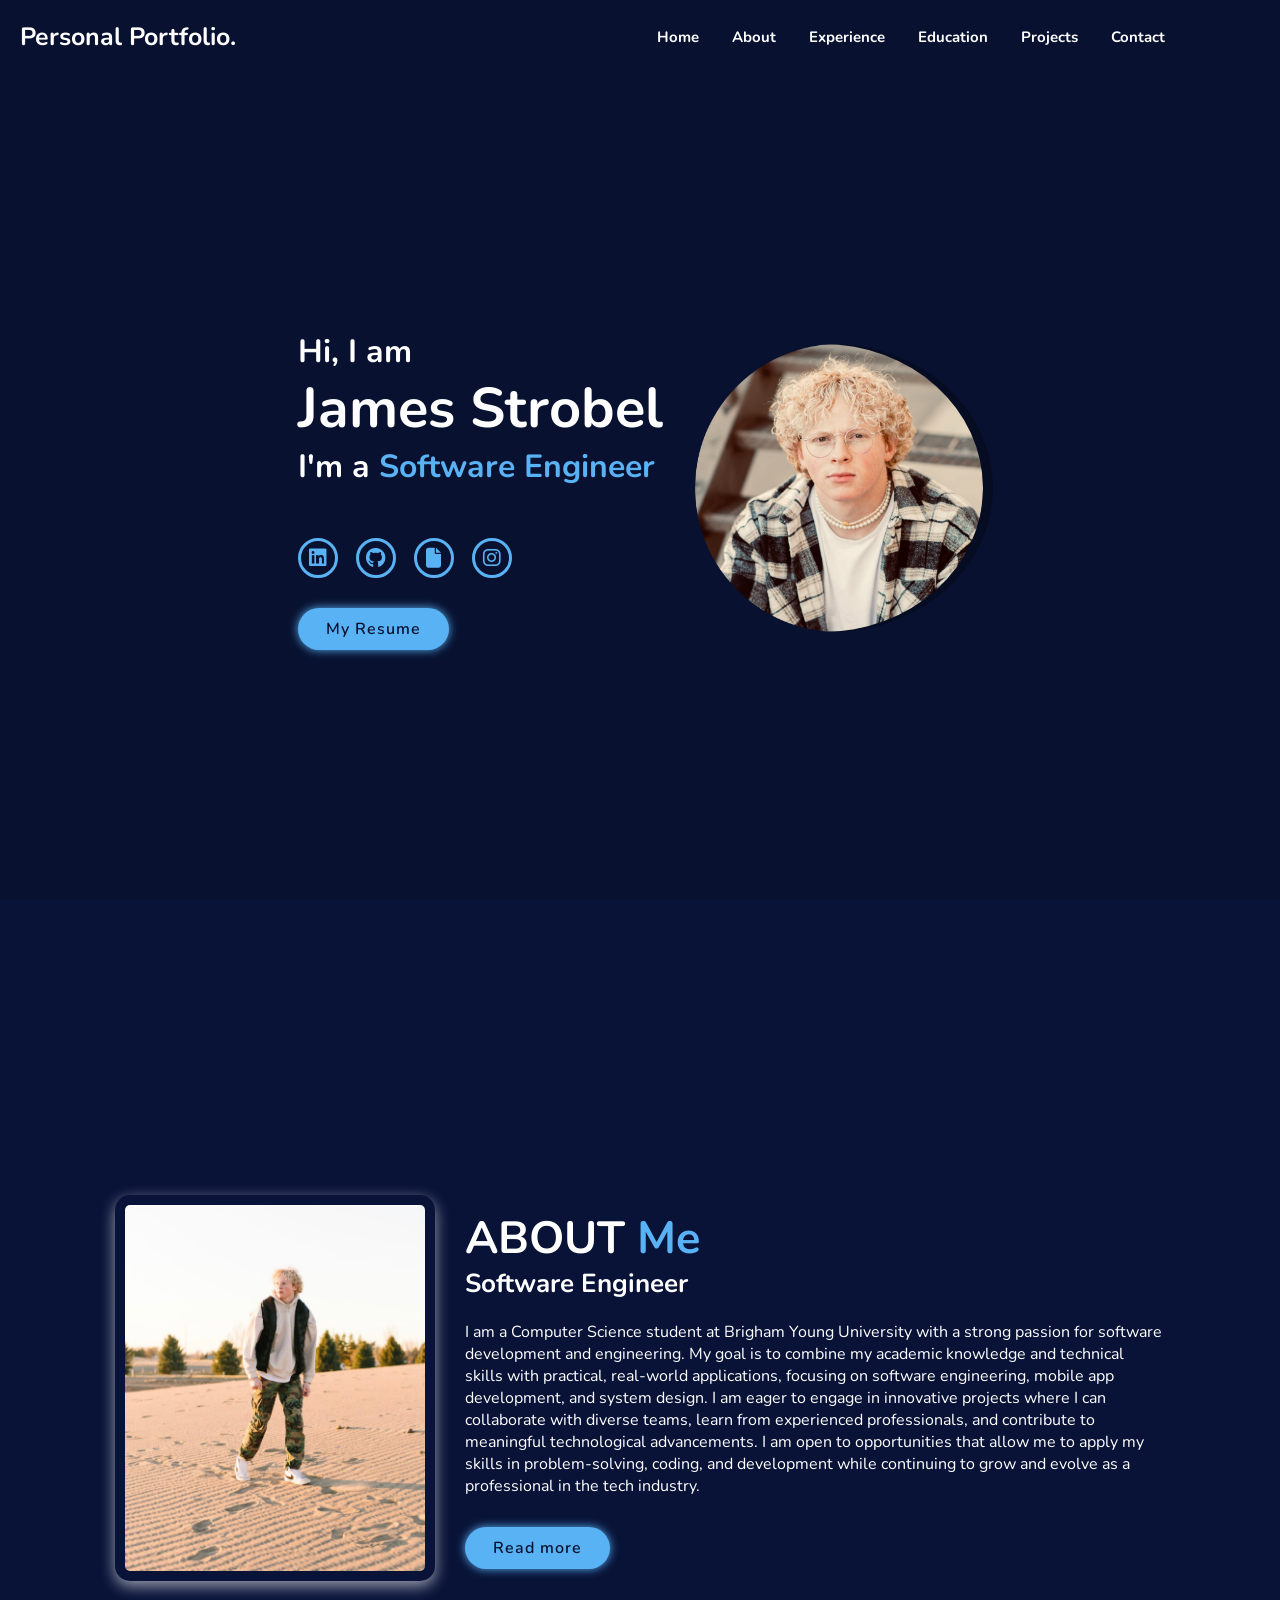
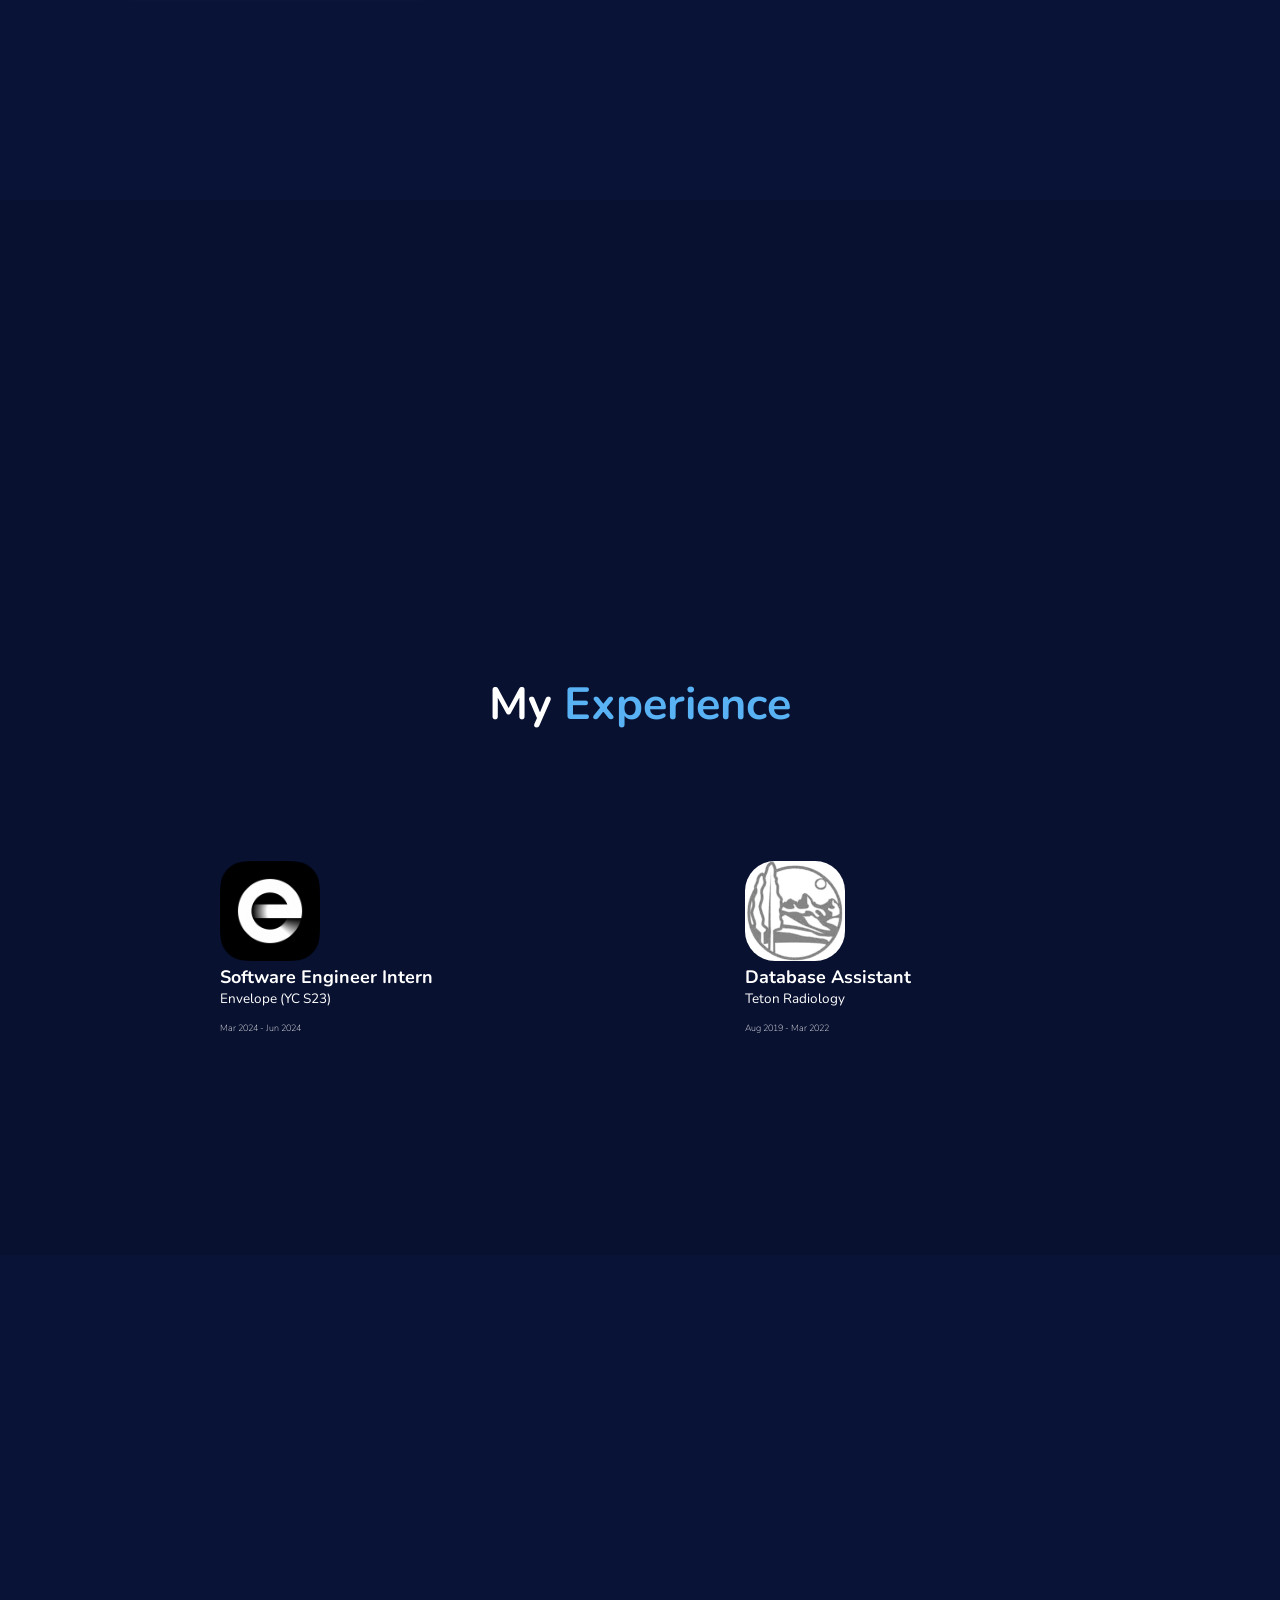
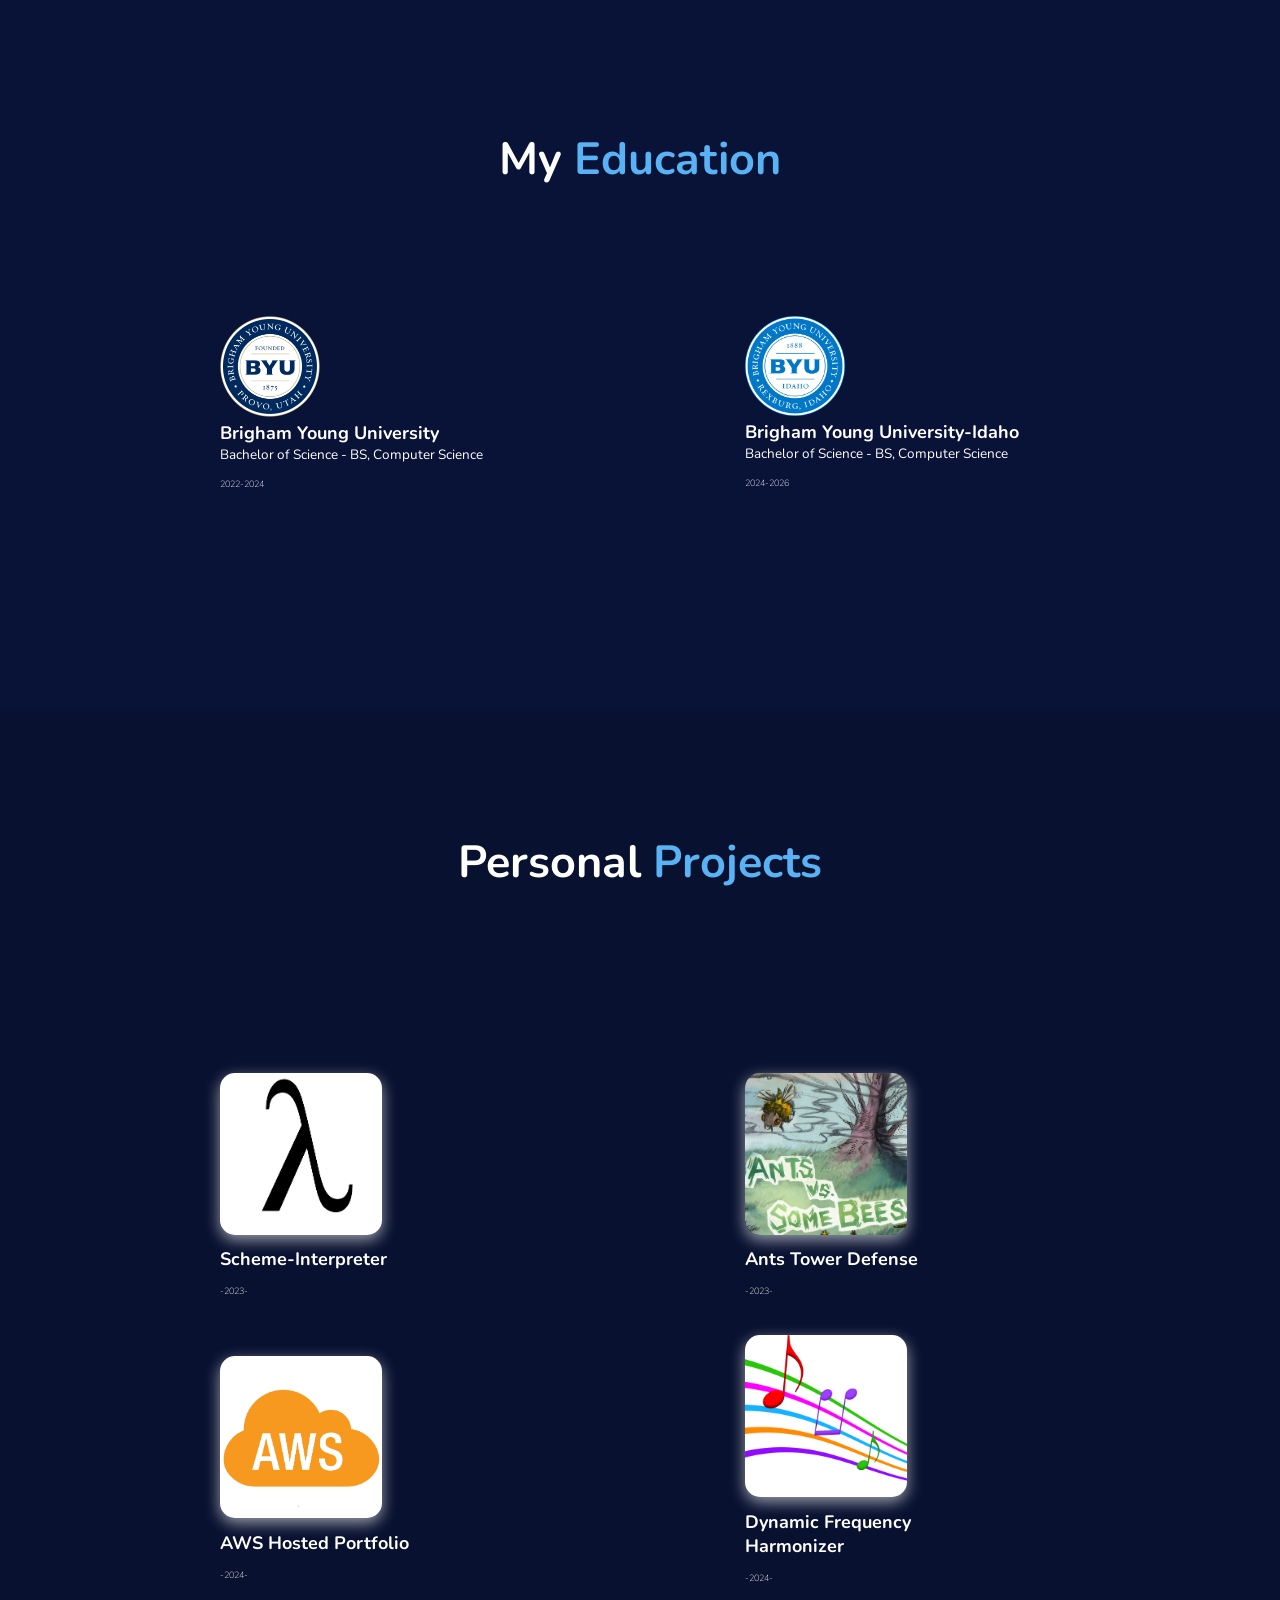
==== index.html @ 93157825 "fixed-exp-sect" ====
<!DOCTYPE html>
<html lang="en">
<head>
    <meta charset="UTF-8">
    <meta name="viewport" content="width=device-width, initial-scale=1.0">
    <link rel="apple-touch-icon" sizes="180x180" href="/apple-touch-icon.png">
    <link rel="icon" type="image/png" sizes="32x32" href="/favicon-32x32.png">
    <link rel="icon" type="image/png" sizes="16x16" href="/favicon-16x16.png">
    <link rel="manifest" href="/site.webmanifest">

    <link rel="stylesheet" href="https://cdnjs.cloudflare.com/ajax/libs/font-awesome/6.6.0/css/all.min.css" integrity="sha512-Kc323vGBEqzTmouAECnVceyQqyqdsSiqLQISBL29aUW4U/M7pSPA/gEUZQqv1cwx4OnYxTxve5UMg5GT6L4JJg==" crossorigin="anonymous" referrerpolicy="no-referrer" />
    
    <title>James Strobel | Personal Website </title>
    <link rel="stylesheet" href="styles/style.css">
</head>
    <!-- Header Design -->
    <header class="header">
        <a href="#" class="logo">Personal Portfolio.</a>
    
        <i class="fa-solid fa-bars" id="menu-icon"></i> <!-- Hamburger Menu Icon -->
    
        <nav class="navbar">
            <a href="#home" class="active">Home</a>
            <a href="#about">About</a>
            <a href="#experience">Experience</a>
            <a href="#education">Education</a>
            <a href="#projects">Projects</a>
            <a href="contact.html">Contact</a>
        </nav>
    </header>
    

    <!-- Home Design -->
    <section class="home" id="home">
        <div class="home-content">
            <h3>Hi, I am</h3>
            <h1>James Strobel</h1>
            <h3>I'm a <span>Software Engineer</span></h3>
            <!-- <p>I am a Computer Science student at Brigham Young University with a strong passion for software development and engineering. My goal is to combine my academic knowledge and technical skills with practical, real-world applications, focusing on software engineering, mobile app development, and system design. I am eager to engage in innovative projects where I can collaborate with diverse teams, learn from experienced professionals, and contribute to meaningful technological advancements. I am open to opportunities that allow me to apply my skills in problem-solving, coding, and development while continuing to grow and evolve as a professional in the tech industry.</p> -->
            <div class="social-media">
                <a href="https://www.linkedin.com/in/james-strobel-170783295/"><i class="fa-brands fa-linkedin"></i></a>
                <a href="https://github.com/StrobeCode"><i class="fa-brands fa-github"></i></a>
                <a href="https://www.overleaf.com/latex/templates/jakes-resume/syzfjbzwjncs"><i class="fa-solid fa-file"></i></a>
                <a href="https://www.instagram.com/strobe_stack/"><i class="fa-brands fa-instagram"></i></a>
            </div>
            <a href="assets/James-Strobel-Resume.pdf" class="btn">My Resume</a>
        </div>

        <div class="home-img">
            <img src="img/IMG_6134-modified.png" alt="Picture of Me">
        </div>
    </section>

    <!-- About Design -->
        <section class="about" id="about">
            <div class="about-img">
                <img src="img/about.jpg" alt="About Image">
            </div>
            
            <div class="about-content">
                <h2 class="heading">ABOUT <span>Me</span></h2>
                <h3>Software Engineer</h3>
                <p>I am a Computer Science student at Brigham Young University with a strong passion for software development and engineering. My goal is to combine my academic knowledge and technical skills with practical, real-world applications, focusing on software engineering, mobile app development, and system design. I am eager to engage in innovative projects where I can collaborate with diverse teams, learn from experienced professionals, and contribute to meaningful technological advancements. I am open to opportunities that allow me to apply my skills in problem-solving, coding, and development while continuing to grow and evolve as a professional in the tech industry.</p>
                <a href="#" class="btn">Read more</a>
            </div>
        </section>

        <section class="experience" id="experience">
            <div class="education-content">
                <div class="grid-container">
                    <div class="edu-header">
                        <h2 class="heading">My <span>Experience</span></h2>
                    </div>
                    <div class="byu">
                        <img class="edu-img" src="img/env.logo.png" alt="Envelope Money Logo">
                        <h1 class="school">Software Engineer Intern</h1>
                        <h3 class="school-major">Envelope (YC S23)</h3>
                        <p class="school-year">Mar 2024 - Jun 2024</p>
                    </div>
                    <div class="byui">
                        <img class="trad-logo" src="img/teton-radiology-logo.jpeg" alt="Teton Radiology Logo">
                        <h1 class="school">Database Assistant</h1>
                        <h3 class="school-major">Teton Radiology</h3>
                        <p class="school-year">Aug 2019 - Mar 2022</p>
                        <p></p>
                    </div>
                </div>
            </div>

         </section>

        <!-- Education Design -->
         <section class="education" id="education">
            <div class="education-content">
                <div class="grid-container">
                    <div class="edu-header">
                        <h2 class="heading">My <span>Education</span></h2>
                    </div>
                    <div class="byu">
                        <img class="edu-img" src="img/byu.png" alt="BYU Shield Logo">
                        <h1 class="school">Brigham Young University</h1>
                        <h3 class="school-major">Bachelor of Science - BS, Computer Science</h3>
                        <p class="school-year">2022-2024</p>
                    </div>
                    <div class="byui">
                        <img class="edu-img" src="img/byu-i.png" alt="BYUI Shield Logo">
                        <h1 class="school">Brigham Young University-Idaho</h1>
                        <h3 class="school-major">Bachelor of Science - BS, Computer Science</h3>
                        <p class="school-year">2024-2026</p>
                        <p></p>
                    </div>
                </div>
            </div>

         </section>

        <!-- Projects Design -->
         <section class="projects" id="projects">
            <div class="projects-content">
                <div class="grid-container">
                    <div class="proj-header">
                        <h2 class="heading">Personal <span>Projects</span></h2>
                    </div>
                    <div class="scheme">
                        <a href="https://github.com/StrobeCode/scheme-interpreter"><img class="proj-img-scheme" src="img/scheme-lambda.png" alt="Scheme Language Logo"></a>
                        <h1 class="ants-name">Scheme-Interpreter</h1>
                        <p class="school-year">-2023-</p>
                    </div>
                    <div class="ants">
                        <a href="https://github.com/StrobeCode/ants-td"><img class="proj-img" src="img/ants.png" alt="Ants Vs SomeBees default screen"></a>
                        <h1 class="ants-name" >Ants Tower Defense</h1>
                        <p class="school-year">-2023-</p>
                        <p></p>
                    </div>
                    <div class="aws">
                        <a href="https://github.com/StrobeCode"><img class="proj-img-aws" src="img/aws.png" alt="Ants Vs SomeBees default screen"></a>
                        <h1 class="ants-name" >AWS Hosted Portfolio</h1>
                        <p class="school-year">-2024-</p>
                        <p></p>
                    </div>
                    <div class="dfh">
                        <a href="https://github.com/StrobeCode/dynamic-frequency-harmonizer"><img class="proj-img-aws" src="img/music.png" alt="Ants Vs SomeBees default screen"></a>
                        <h1 class="ants-name" >Dynamic Frequency <br> Harmonizer</h1>
                        <p class="school-year">-2024-</p>
                        <p></p>
                    </div>
                </div>
            </div>
            <!-- <h2 class="heading">Personal <span>Projects</span></h2> -->
            <!-- <a class="scheme" href="https://github.com/StrobeCode/scheme-interpreter"><img class="scheme-logo" src="img/scheme.png" alt="Scheme Language Logo"></a> -->

         </section>
    <!--  -->
    <script src="JS/main.js"> 

    </script>
</body>
</html>
---- styles/style.css ----
@import url('https://fonts.googleapis.com/css2?family=Nunito:ital,wght@0,200..1000;1,200..1000&display=swap');

* {
    margin: 0;
    padding: 0;
    box-sizing: border-box;
    text-decoration: none;
    border: none;
    outline: none;
    scroll-behavior: smooth;
    font-family: 'Nunito', 'sans-serif';
}

:root {
    --bg-color: #081130;
    --snd-bg-color: #091338;
    --text-color: #fff;
     --main-color: #59B2F4; 
    /* --main-color: #14A76C;
    --main-color: #FF652f;
    --main-color: #E98074;
    --main-color: #06FDA4; */
}

html {
    font-size: 62.5%;
    overflow-x: hidden;
}

body {
    background: var(--bg-color);
    color: var(--text-color);
}

section {
    min-height: 100vh;
    padding: 10rem 9% 2rem;
}

.header {
    position: fixed;
    top: 0;
    left: 0;
    width: 100%;
    padding: 2rem 9%;
    padding-left: 4rem;
    background: var(--bg-color);
    display: flex;
    justify-content: space-between;
    align-items: center;
    z-index: 100;
}


.logo {
    font-size: 2.5rem;
    color: var(--text-color);
    font-weight: 700;
    cursor: default;
    margin: 0;
    display: flex;
    margin-left: -2rem;
}

.navbar a {
    font-size: 1.5rem;
    color: var(--text-color);
    margin-left: 3rem;
    font-weight: 700;
}


.navbar a:hover, 
.navbar a.active {
    color: var(--text-color);
}

#menu-icon {
    font-size: 3.6rem;
    color: var(--text-color);
    display: none;
}

.home {
    display: flex;
    justify-content: center;
    align-items: center;
}

.home-content h3 {
    font-size: 3.2rem;
    font-weight: 700;
}

.home-content h3:nth-of-type(2) {
    margin-bottom: 2rem;
}

span {
    color: var(--main-color);
    /* text-shadow: 0 0 5px rgba(243, 243, 243, 0.3),
                 0 0 10px rgba(255, 255, 255, 0.3); */
}

.home-content h1 {
    font-size: 5.6rem;
    font-weight: 700;
    line-height: 1.3;
}

.home-img img {
    width: 25vw;
    animation: floatImage 4s ease-in-out infinite;
    padding-left: 10%;
    box-shadow: 10px 0px 0px rgba(0,0,0,.3);
    border-radius: 50%;

}

@keyframes floatImage {
    0% {
        transform: translateY(0);
    }
    50% {
        transform: translateY(-2.4rem);
    }

    100% {
        transform: translateY(0);
    }
}

.home-content p {
    font-size: 1.6rem;
}

.social-media a {
    display: inline-flex;
    justify-content: center;
    align-items: center;
    width: 4rem;
    height: 4rem;
    background: transparent;
    border: .3rem solid var(--main-color);
    border-radius: 50%;
    font-size: 2rem;
    color: var(--main-color);
    margin: 3rem 1.5rem 3rem 0;
    transition: .5 ease;
}

.social-media a:hover {
    background: var(--main-color);
    color: var(--snd-bg-color);
    box-shadow: 0 0 1rem var(--main-color);
}

.btn {
    display: inline-block;
    padding: 1rem 2.8rem;
    background: var(--main-color);
    border-radius: 4rem;
    box-shadow: 0 0 1rem var(--main-color);
    font-size: 1.6rem;
    color: var(--bg-color);
    letter-spacing: .1rem;
    font-weight: 600;
    transition: .5s ease;
}

.btn:hover {
    box-shadow: none;
}

.about {
    display: flex;
    justify-content: center;
    align-items: center;
    gap: 2rem;
    background: var(--snd-bg-color);
}

.about-img img {
    width: 25vw;
    border-radius: 15px;
    object-fit: cover;
    box-shadow: 0 5px 15px rgba(253, 253, 253, 0.6);
    transition: transform 0.5s ease, box-shadow 0.5s ease;
    padding: 10px;
    margin-right: 10px;
}

.about-img:hover img {
    transform: translateY(-10px); /* Slightly raise the image */
    box-shadow: 0 15px 30px rgba(0, 0, 0, 0.2); /* Enhance the shadow */
}

.heading {
    text-align: center;
    font-size: 4.5rem;
}

.about-content h2 {
    text-align: left;
    line-height: 1.2;
}

.about-content h3 {
    font-size: 2.6rem;
}

.about-content p {
    font-size: 1.6rem;
    margin: 2rem 0 3rem;
}

.education-content {
    justify-content: center;
    align-items: center;
}

.education {
    background-color: var(--snd-bg-color);
}

.grid-container {
    display: grid;
    grid-template-columns: 1fr 1fr 1fr 1fr 1fr 1fr 1fr 1fr 1fr 1fr;
    grid-template-rows: 1fr 1fr 1fr 1fr 1fr;
}

.edu-header {
    grid-column: 1/11;
    grid-row: 3/4;
}

.byu {
    grid-column: 2/6;
    grid-row: 4/5;
}

.byui {
    grid-column: 7/11;
    grid-row: 4/5;

}

.edu-img {
    max-width: 100px;
}

.school {
    font-size: 2vw;
    font-size: 2vh;
    font-weight: 700;
}

.school-major {
    font-size: 1.5vw;
    font-size: 1.5vh;
    font-weight: 400;
}

.school-year {
    font-size: 1vw;
    font-size: 1vh;
    font-weight: 200;
    line-height: 4rem;
}

/* .projects {
    background: var(--snd-bg-color);
} */

.scheme-logo {
    max-width: 30vw;
    background-color: white;
}

.proj-img {
    box-shadow: 0 5px 15px rgba(253, 253, 253, 0.6);
    transition: transform 0.5s ease, box-shadow 0.5s ease;
    max-width: 16vw;
    max-height: 18vh;
    border-radius: 15px;
}

.proj-img-scheme {
    max-width: 16vw;
    max-height: 18vh;
    box-shadow: 0 5px 15px rgba(253, 253, 253, 0.6);
    transition: transform 0.5s ease, box-shadow 0.5s ease;
    background-color: white;
    border-radius: 15px;
}

.proj-img-aws {
    max-width: 16vw;
    max-height: 18vh;
    box-shadow: 0 5px 15px rgba(253, 253, 253, 0.6);
    transition: transform 0.5s ease, box-shadow 0.5s ease;
    background-color: white;
    border-radius: 15px;
}

.proj-img:hover, .proj-img-scheme:hover, .proj-img-aws:hover {
    transform: translateY(-10px);
    box-shadow: 0 15px 30px rgba(0, 0, 0, 0.2);
}

.scheme {
    grid-column: 2/6;
    grid-row: 2;
}

.ants {
    grid-column: 7/11;
    grid-row: 2;
}

.proj-header {
    grid-column: 1/11;
    grid-row: 1/2;
    margin-top: 2%;
}

.ants-name {
    font-size: 2vw;
    font-size: 2vh;
    font-weight: 700;
    margin-top: 2%;
}

.aws {
    margin-top: 5%;
    grid-column: 2/6;
    grid-row: 3;
}

.trad-logo {
    max-width: 100px;
    border-radius: 30%;
}

.dfh {
    grid-column: 7/11;
    grid-row: 3;
}

#menu-icon {
    display: none; /* Hidden by default */
    font-size: 1.5rem;
    cursor: pointer;
    color: var(--main-color);
}

@media screen and (max-width: 961px) {
    .about-img {
        display: none;
    }

    .about-content {
        margin: 0 auto; /* Center the content since the image is removed */
        text-align: center; /* Optional: Align text to the center for better aesthetics */
    }

    .about-content h2 {
        text-align: center;
        line-height: 1.2;
    }

    .navbar {
        display: none;
        flex-direction: column;
        position: absolute;
        top: 100%; /* Positioned below the header */
        right: 0;
        background-color: var(--bg-color);
        width: 100%;
        z-index: 1000;
    }

    .navbar a {
        padding: 1rem;
        border-bottom: 1px solid var(--snd-bg-color);
        text-align: center;
    }

    .navbar.active {
        display: flex;
    }

    #menu-icon {
        display: block;
        cursor: pointer;
    }
}
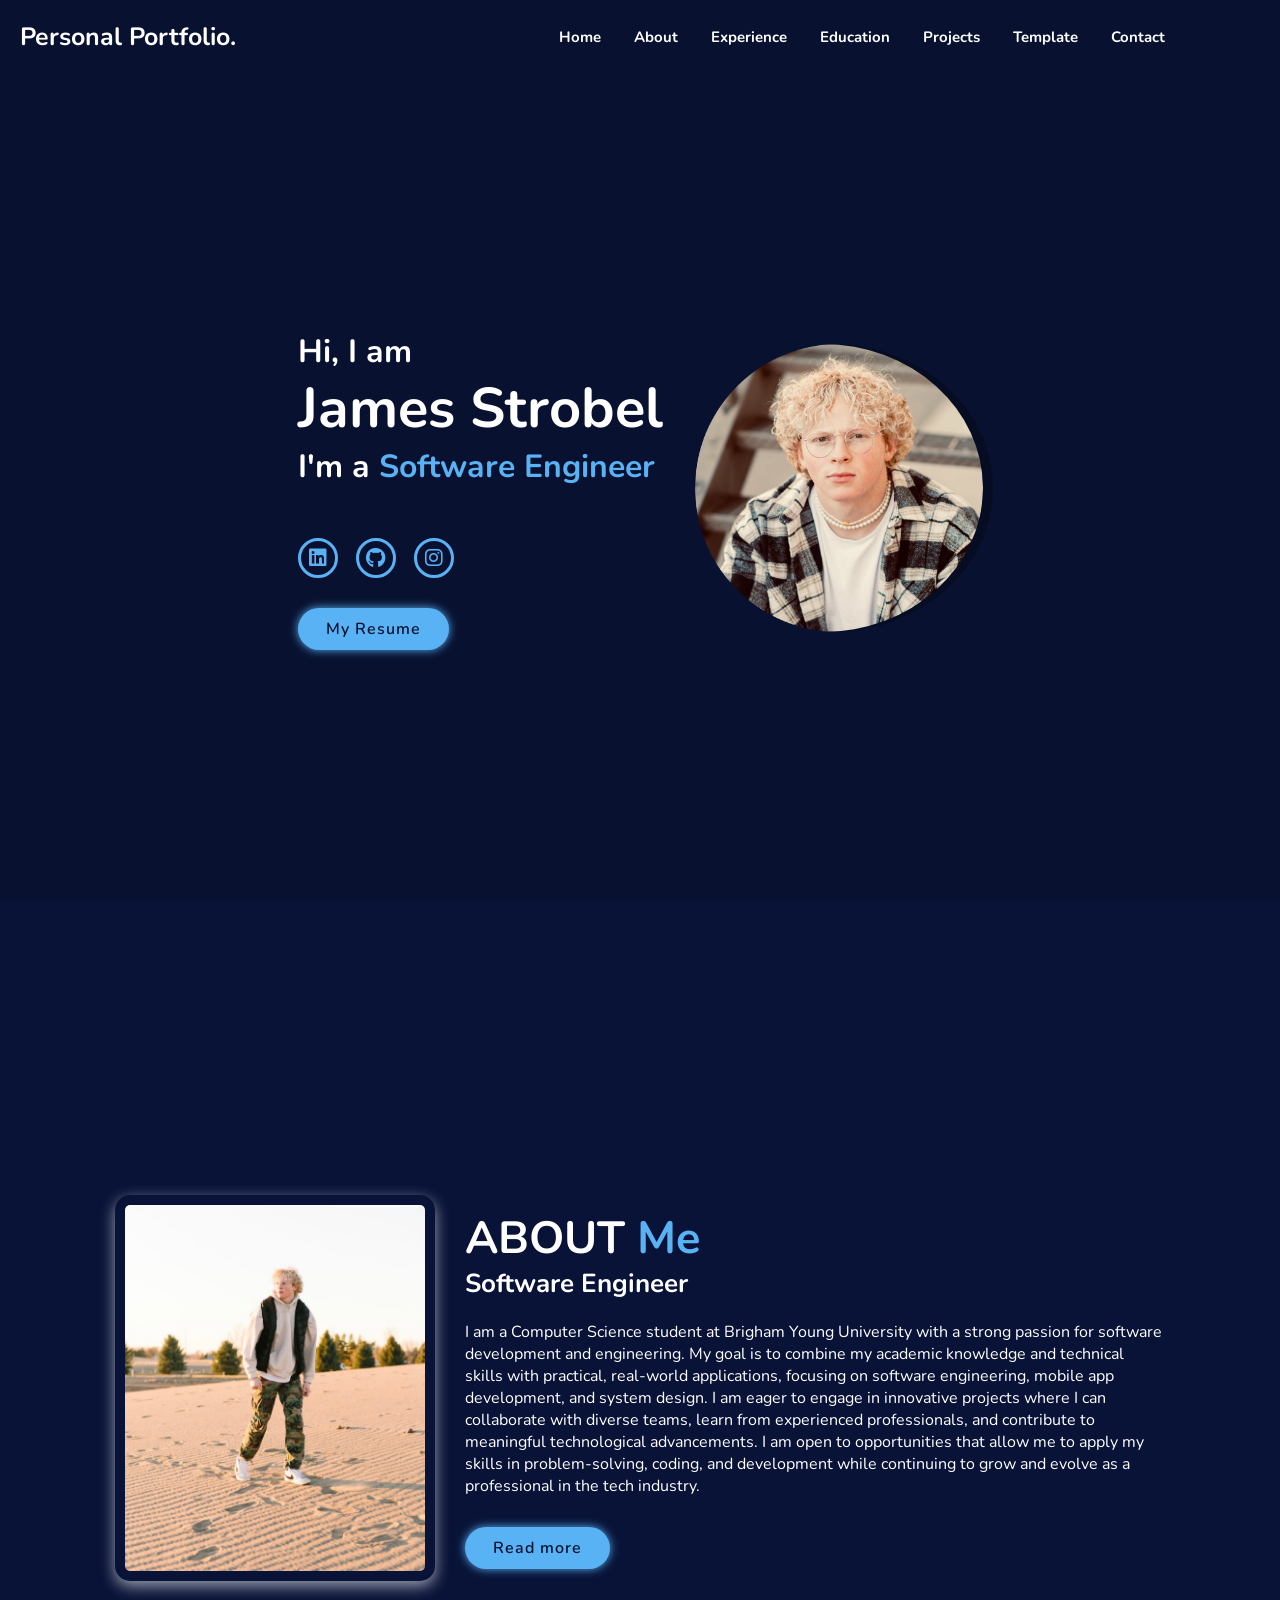
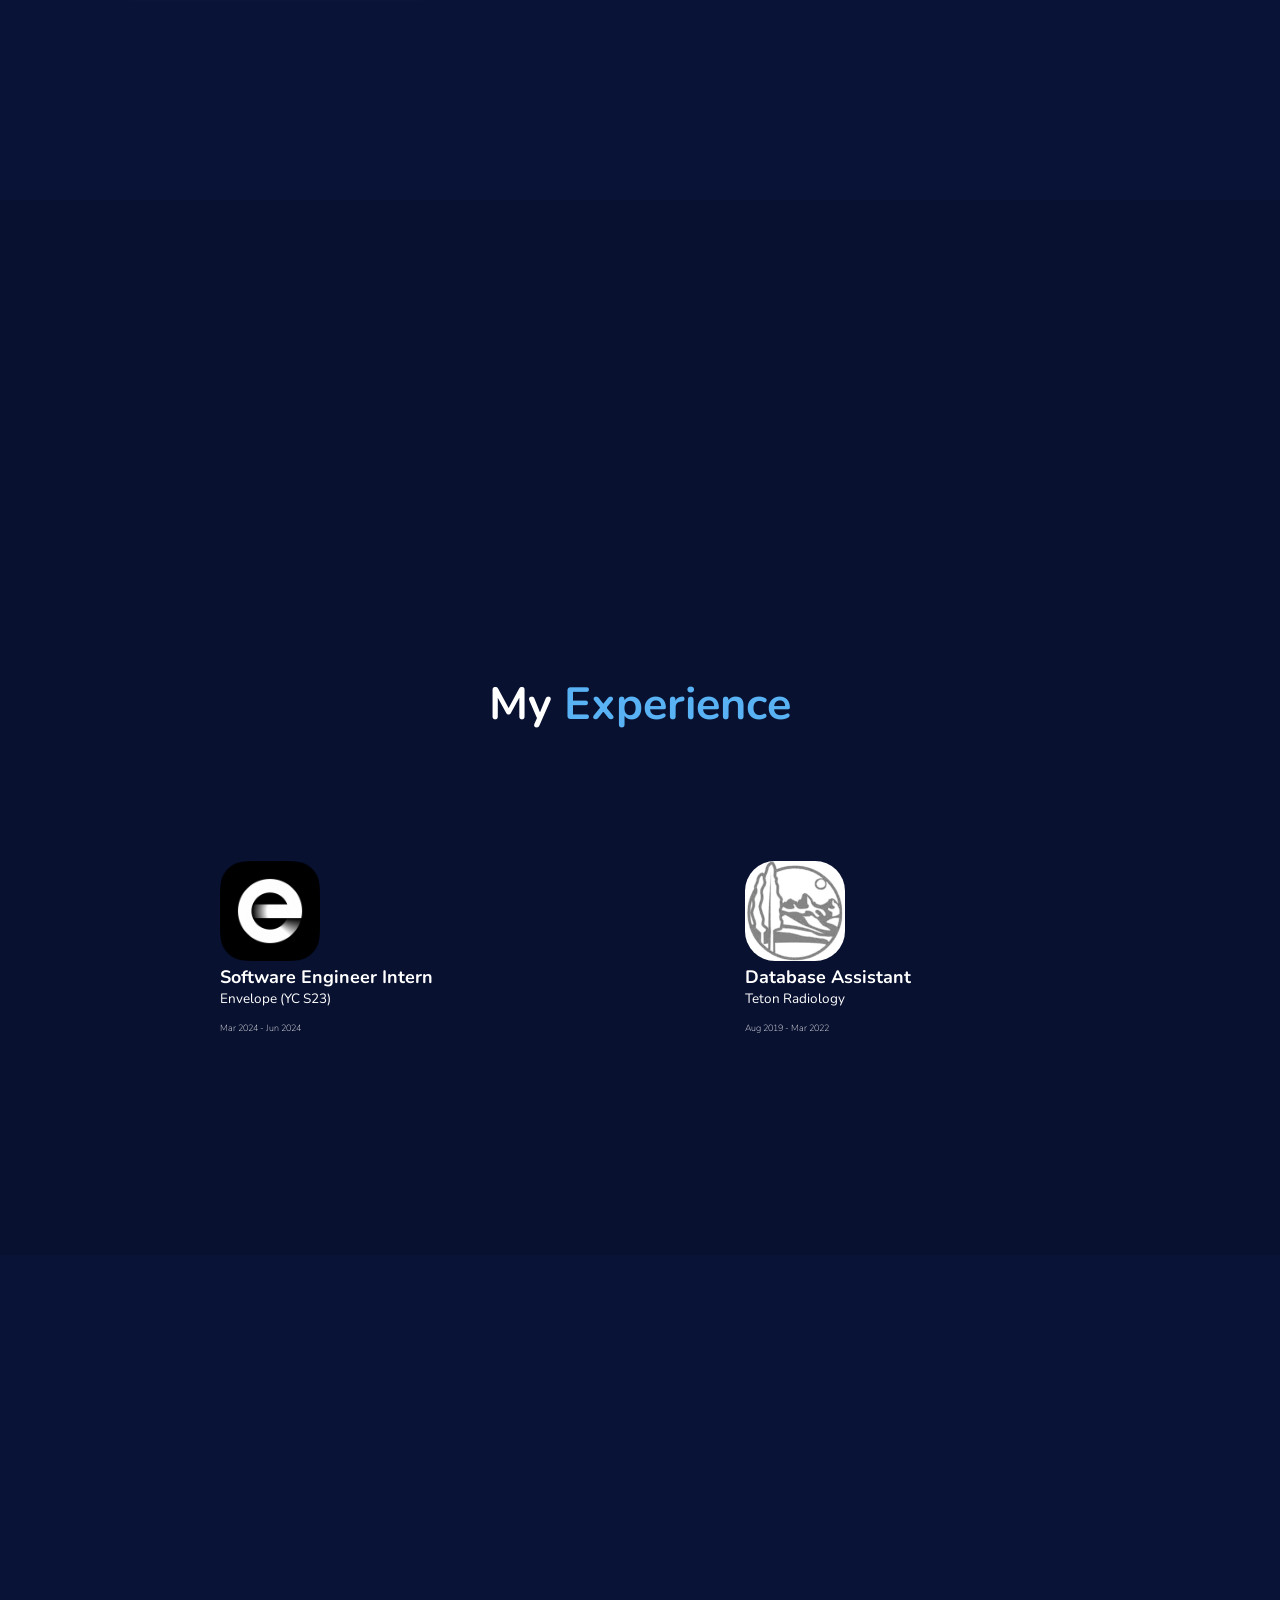
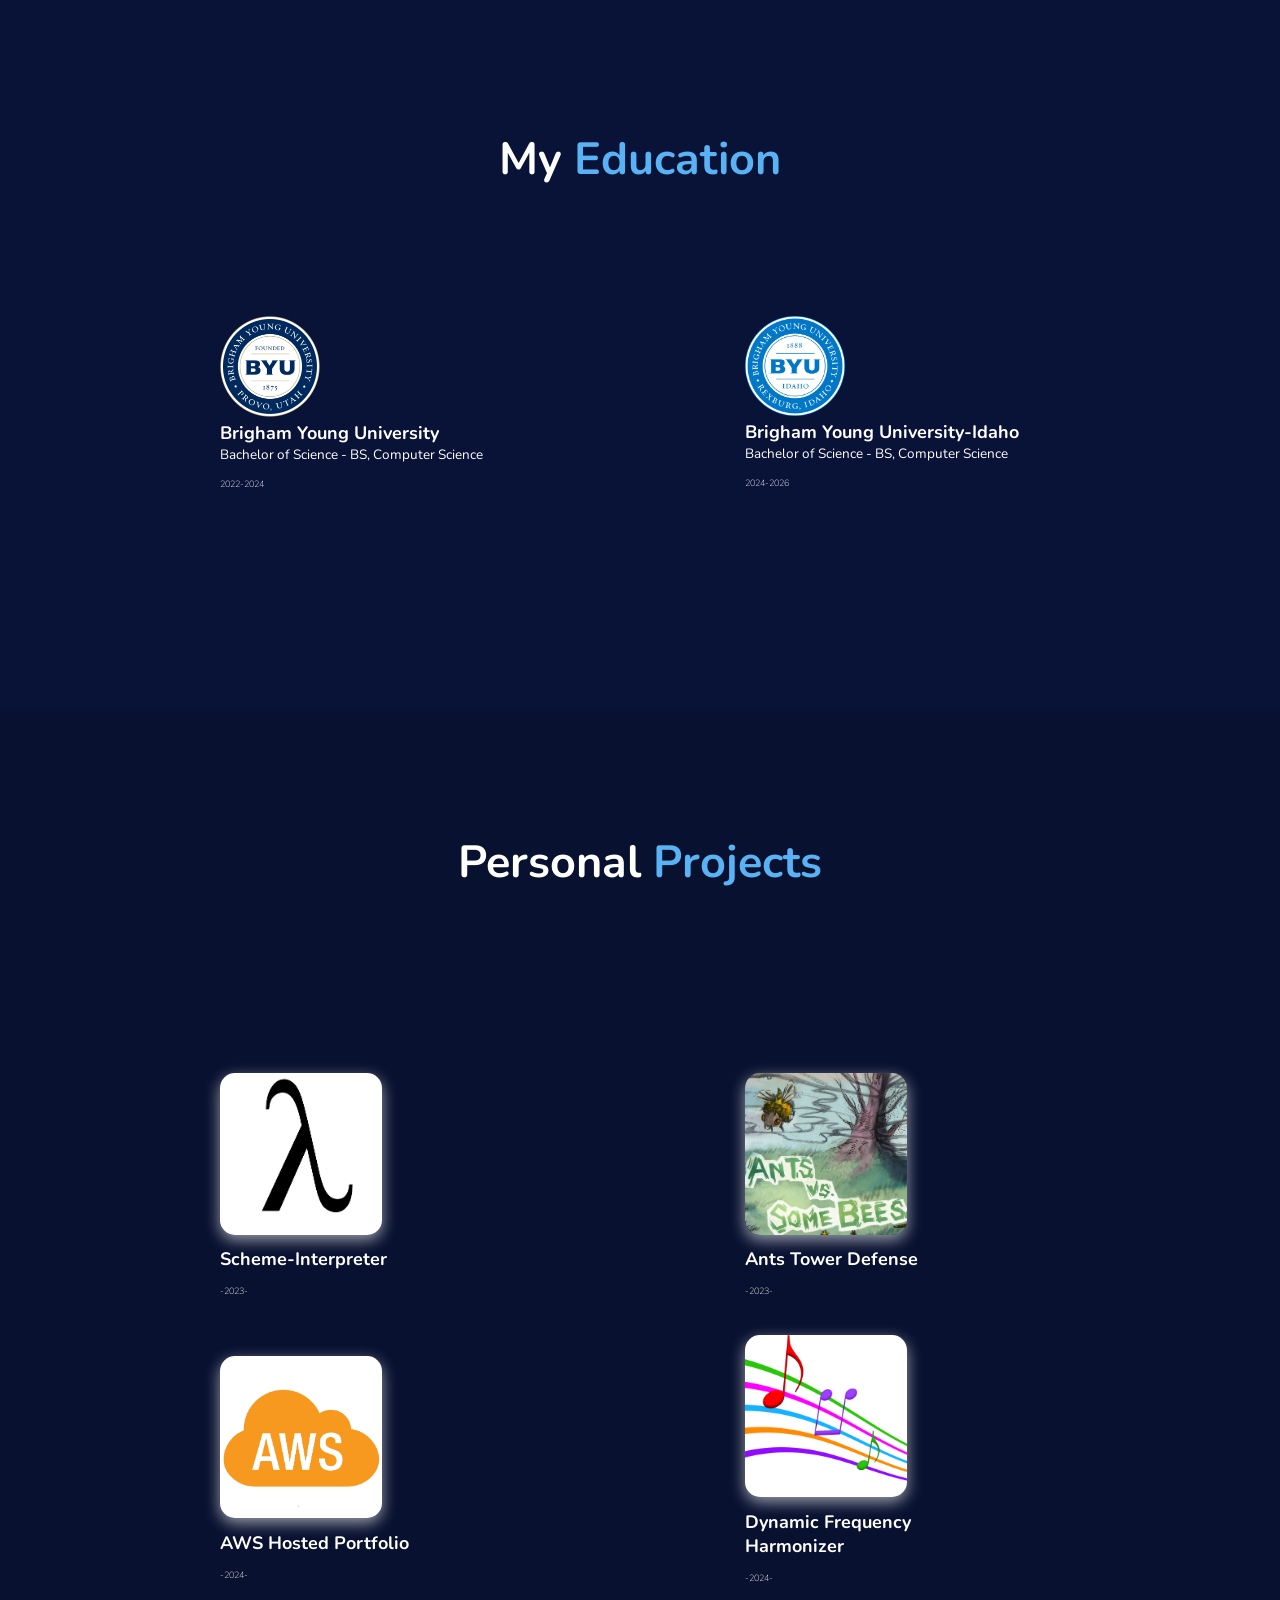
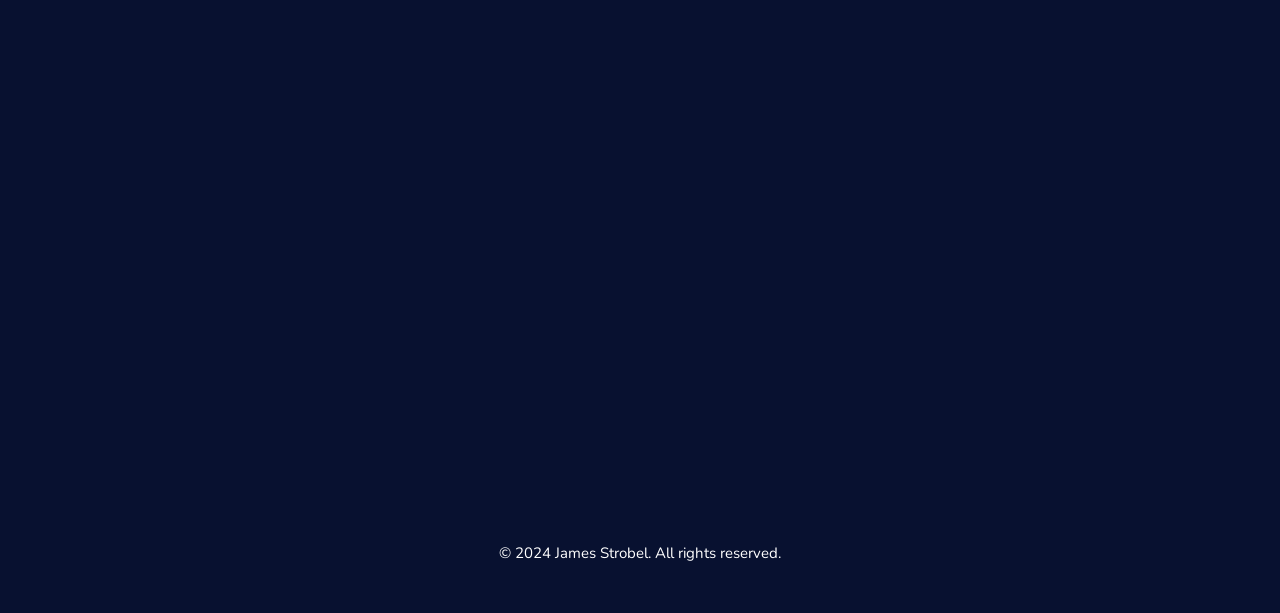
==== commit de66d143: "SmScFix" ====
--- a/index.html
+++ b/index.html
@@ -25,6 +25,7 @@
             <a href="#experience">Experience</a>
             <a href="#education">Education</a>
             <a href="#projects">Projects</a>
+            <a href="https://www.overleaf.com/latex/templates/jakes-resume/syzfjbzwjncs">Template</a>
             <a href="contact.html">Contact</a>
         </nav>
     </header>
@@ -40,7 +41,7 @@
             <div class="social-media">
                 <a href="https://www.linkedin.com/in/james-strobel-170783295/"><i class="fa-brands fa-linkedin"></i></a>
                 <a href="https://github.com/StrobeCode"><i class="fa-brands fa-github"></i></a>
-                <a href="https://www.overleaf.com/latex/templates/jakes-resume/syzfjbzwjncs"><i class="fa-solid fa-file"></i></a>
+                <!-- <a href="https://www.overleaf.com/latex/templates/jakes-resume/syzfjbzwjncs"><i class="fa-solid fa-file"></i></a> -->
                 <a href="https://www.instagram.com/strobe_stack/"><i class="fa-brands fa-instagram"></i></a>
             </div>
             <a href="assets/James-Strobel-Resume.pdf" class="btn">My Resume</a>
@@ -150,6 +151,10 @@
             <!-- <a class="scheme" href="https://github.com/StrobeCode/scheme-interpreter"><img class="scheme-logo" src="img/scheme.png" alt="Scheme Language Logo"></a> -->
 
          </section>
+         <footer class="footer">
+            &copy; 2024 James Strobel. All rights reserved.
+        </footer>
+        
     <!--  -->
     <script src="JS/main.js"> 
 
--- a/styles/style.css
+++ b/styles/style.css
@@ -354,7 +354,14 @@
     color: var(--main-color);
 }
 
-@media screen and (max-width: 961px) {
+.footer {
+    text-align: center;
+    font-size: 1.5rem;
+    padding-bottom: 50px;
+}
+
+
+@media screen and (max-width: 1000px) {
     .about-img {
         display: none;
     }
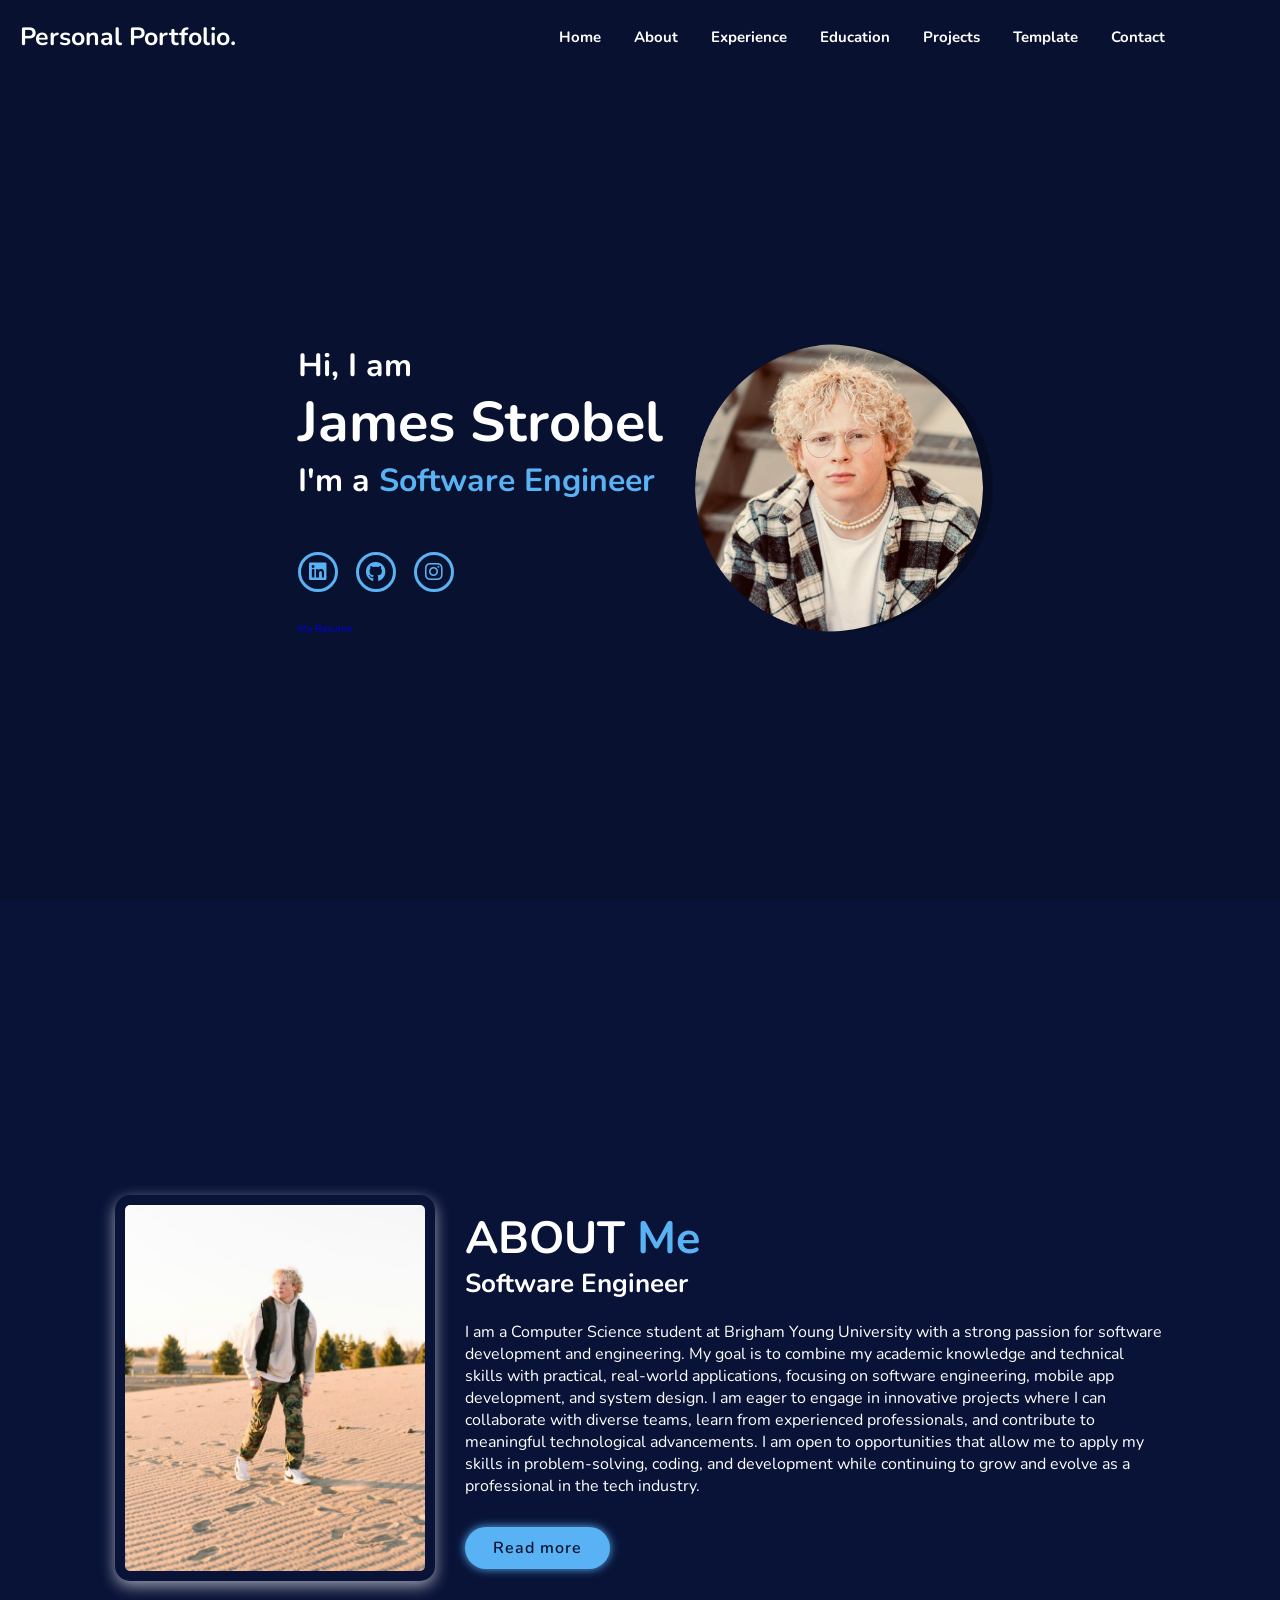
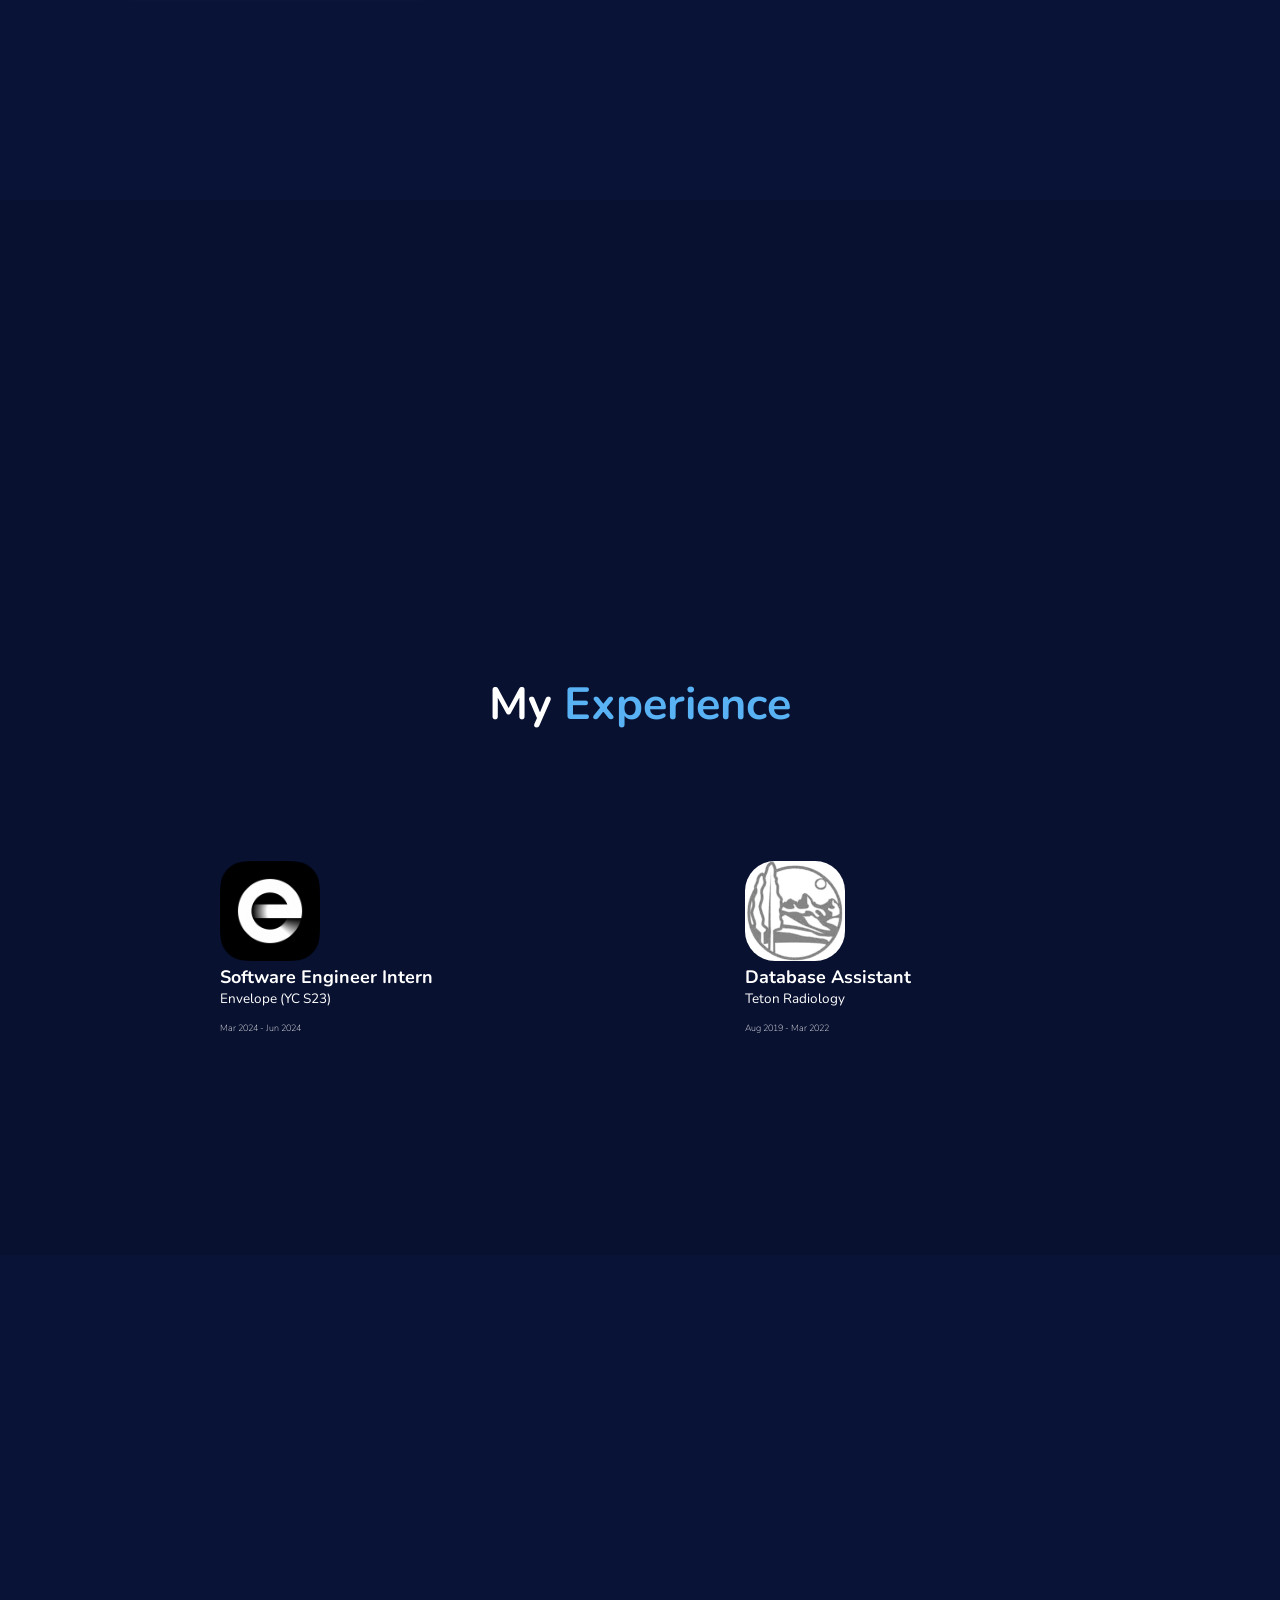
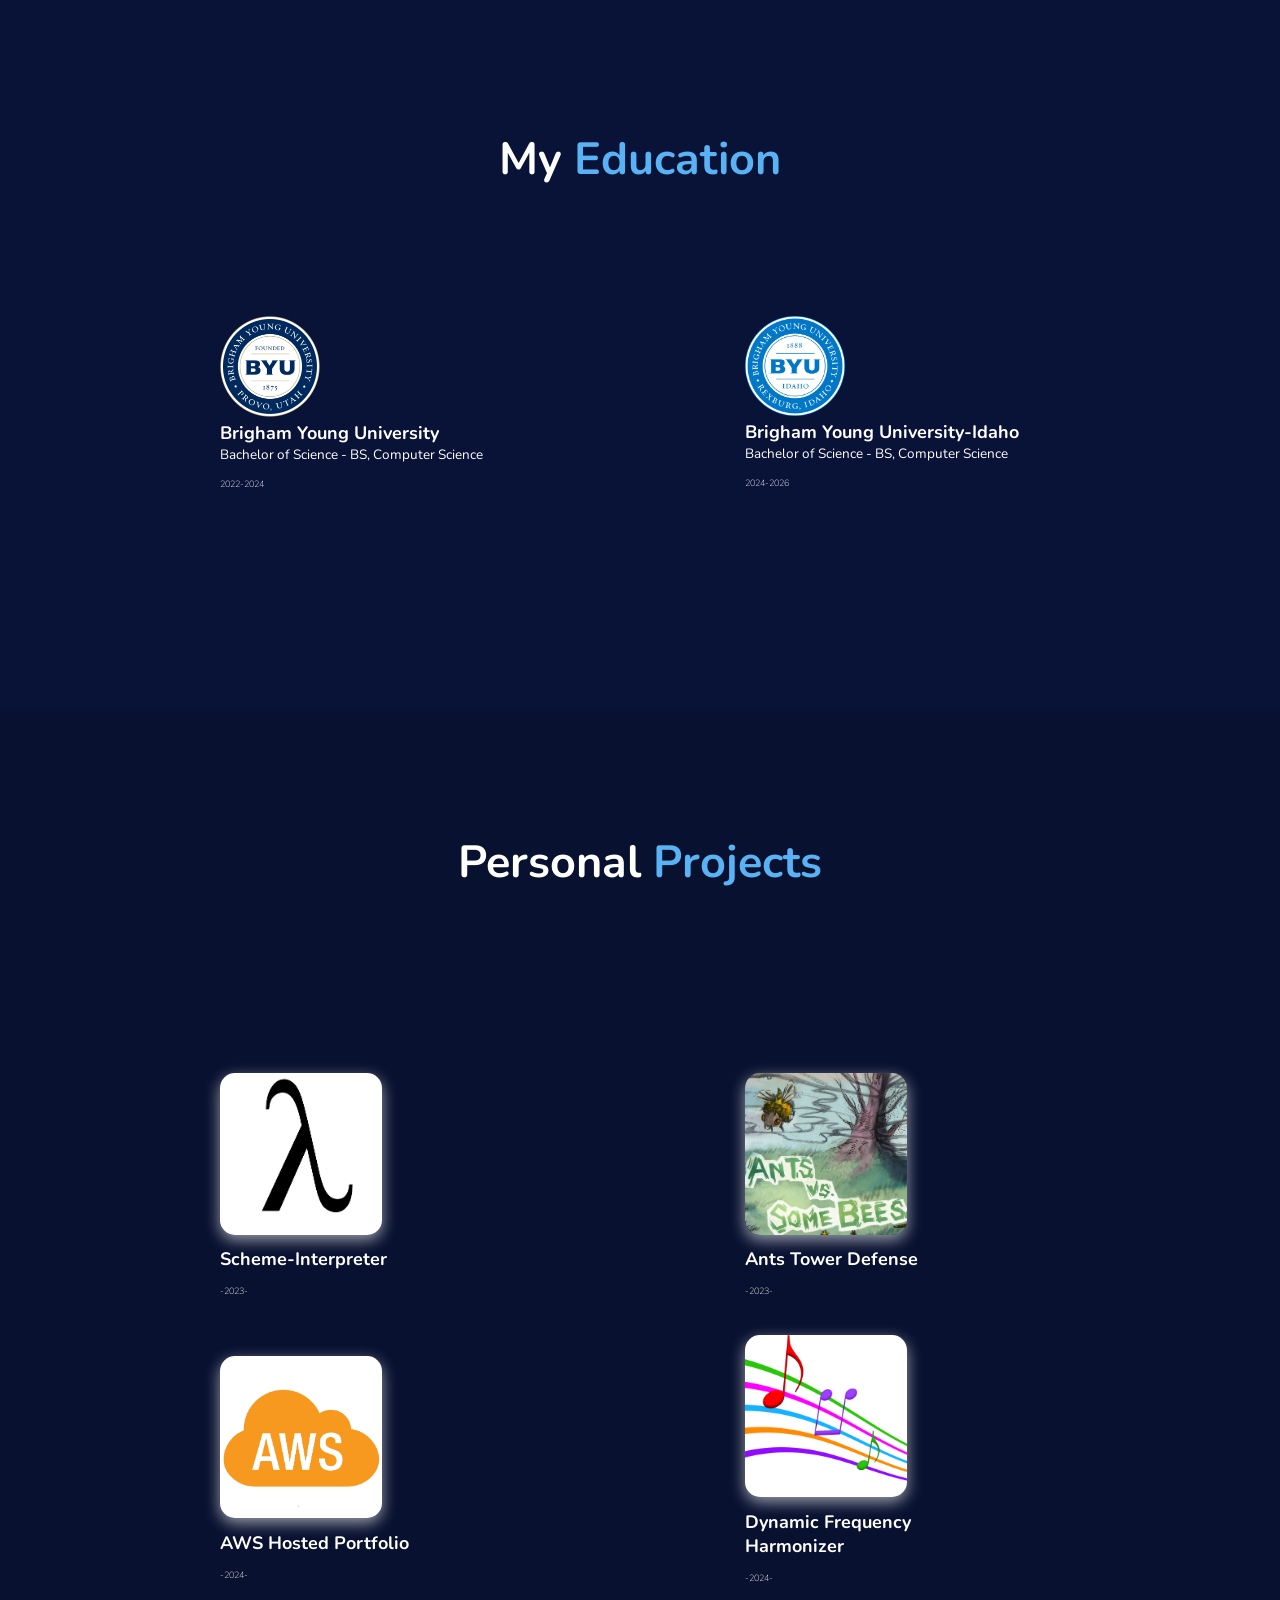
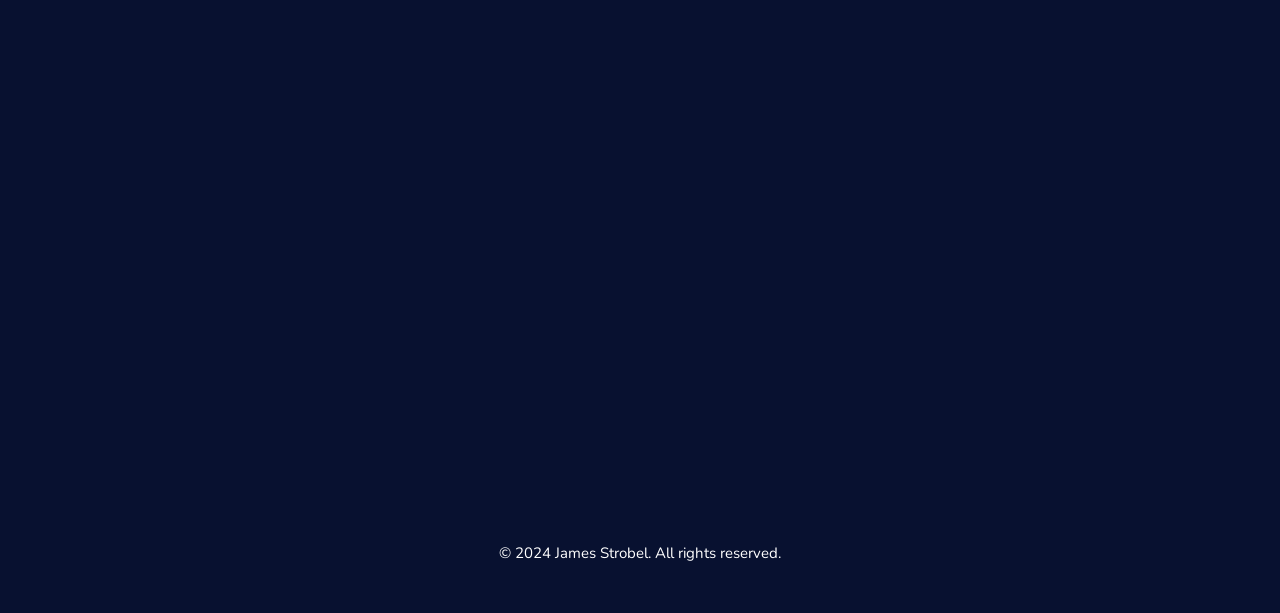
==== commit 0b6e53f1: "resume-updt" ====
--- a/index.html
+++ b/index.html
@@ -44,18 +44,18 @@
                 <!-- <a href="https://www.overleaf.com/latex/templates/jakes-resume/syzfjbzwjncs"><i class="fa-solid fa-file"></i></a> -->
                 <a href="https://www.instagram.com/strobe_stack/"><i class="fa-brands fa-instagram"></i></a>
             </div>
-            <a href="assets/James-Strobel-Resume.pdf" class="btn">My Resume</a>
+            <a href="assets/James Strobel - Software Engineer - Resume.pdf class="btn">My Resume</a>
         </div>
 
         <div class="home-img">
-            <img src="img/IMG_6134-modified.png" alt="Picture of Me">
+            <img src="img/IMG_6134-modified.png" alt="professional Photo of me">
         </div>
     </section>
 
     <!-- About Design -->
         <section class="about" id="about">
             <div class="about-img">
-                <img src="img/about.jpg" alt="About Image">
+                <img src="img/about.jpg" alt="professional Photo of me">
             </div>
             
             <div class="about-content">
@@ -66,6 +66,7 @@
             </div>
         </section>
 
+        <!-- Experience Design -->
         <section class="experience" id="experience">
             <div class="education-content">
                 <div class="grid-container">
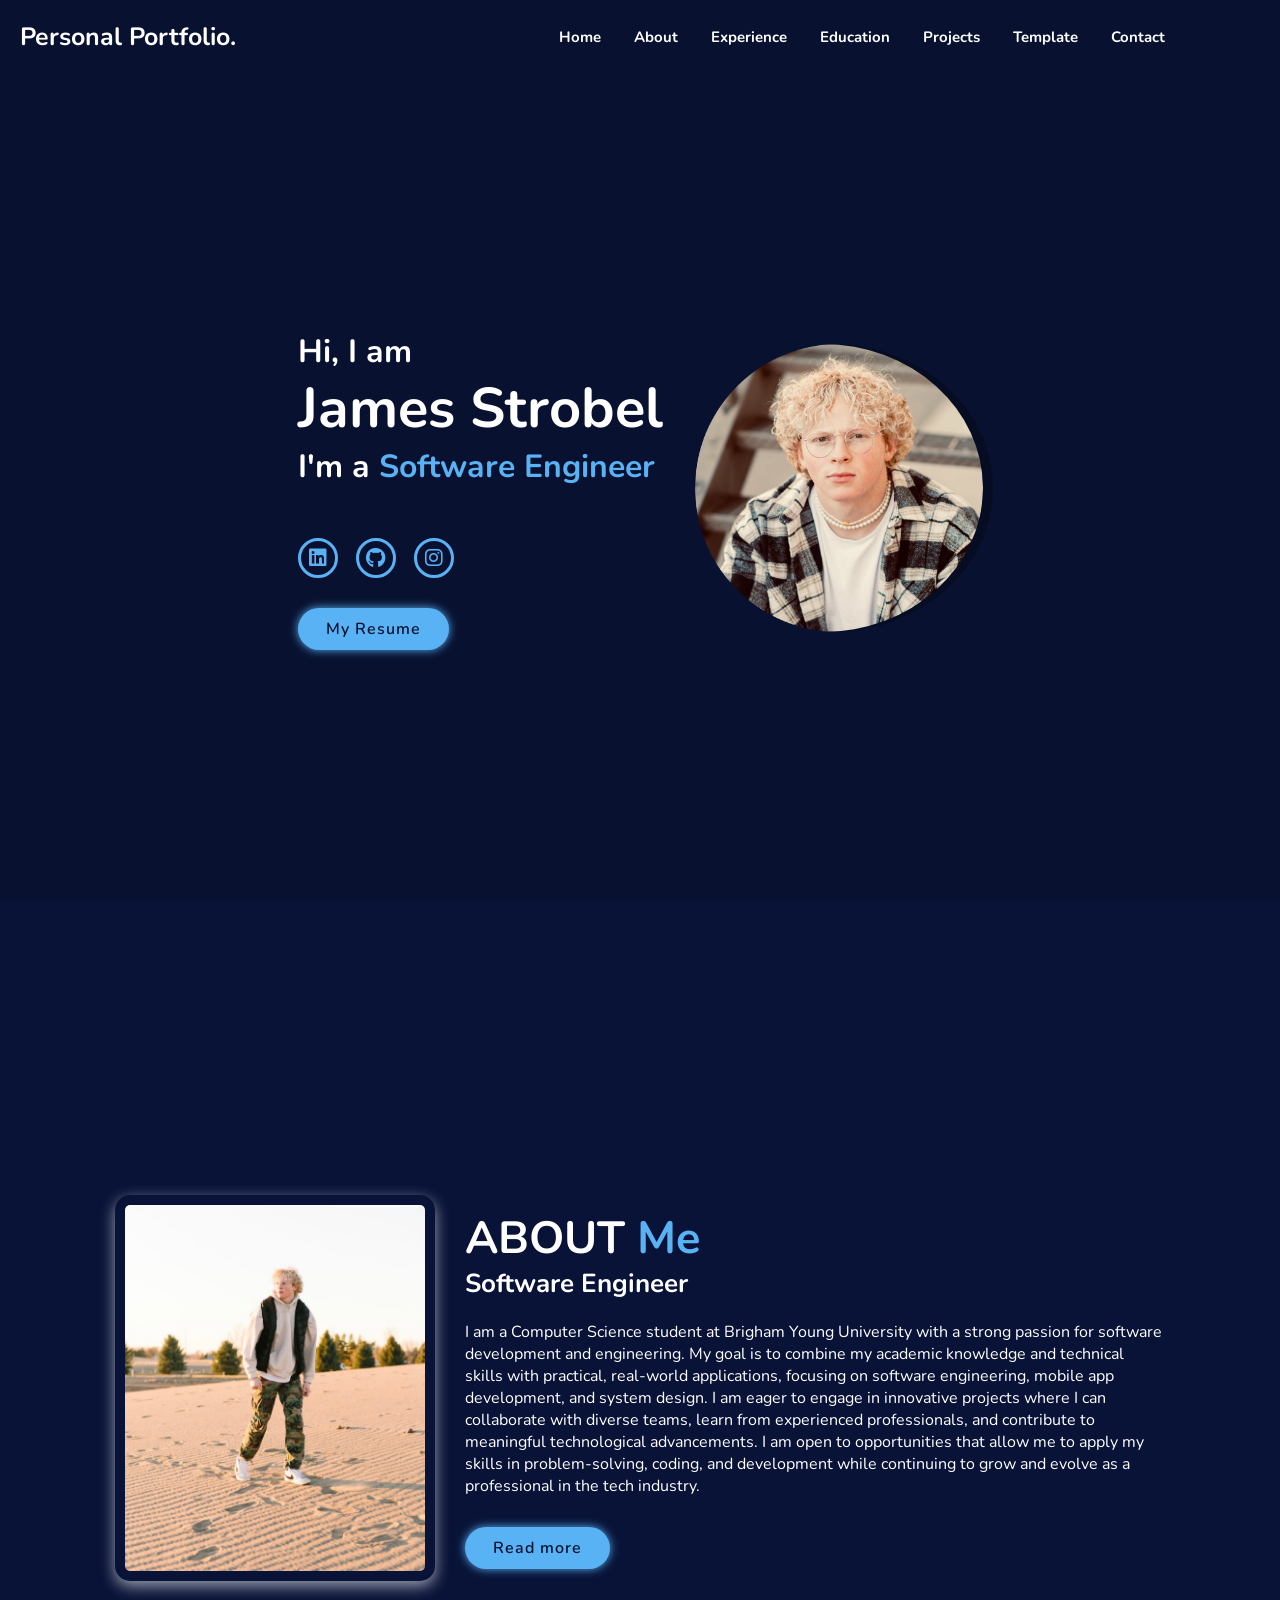
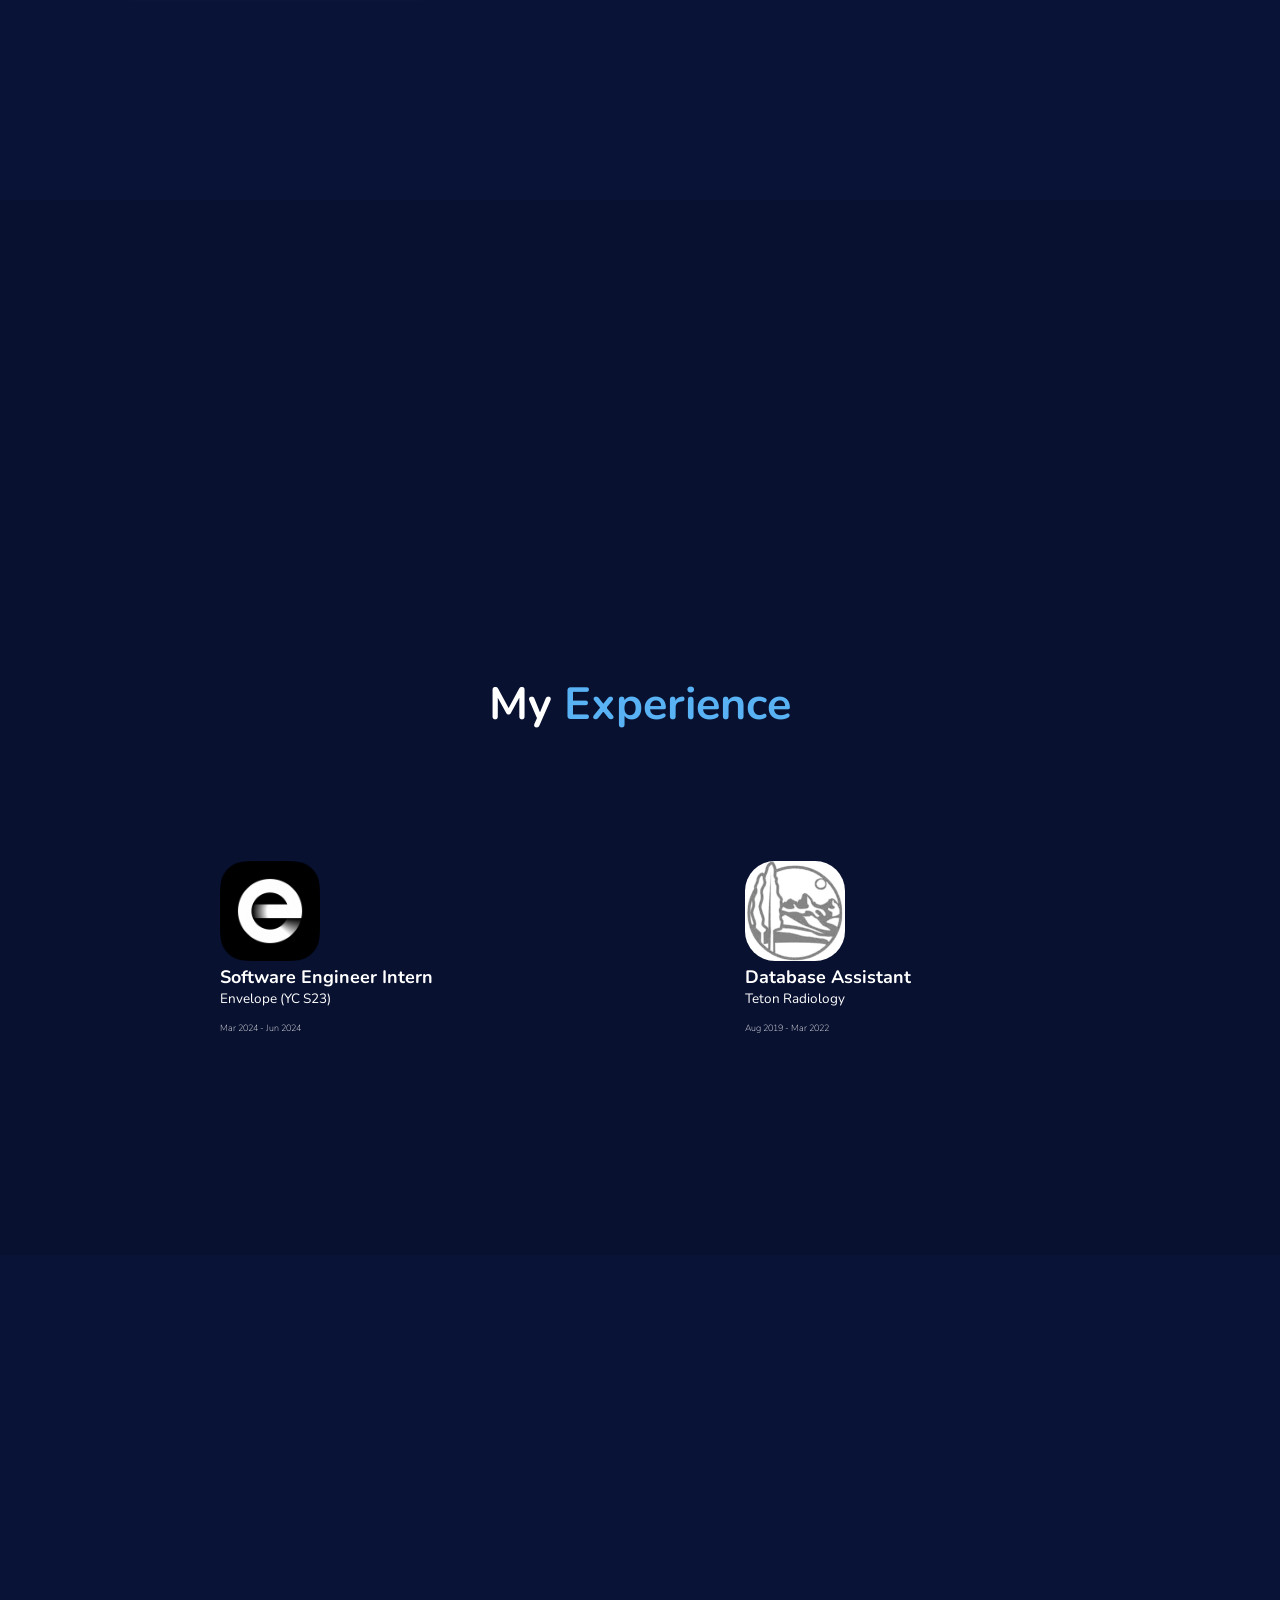
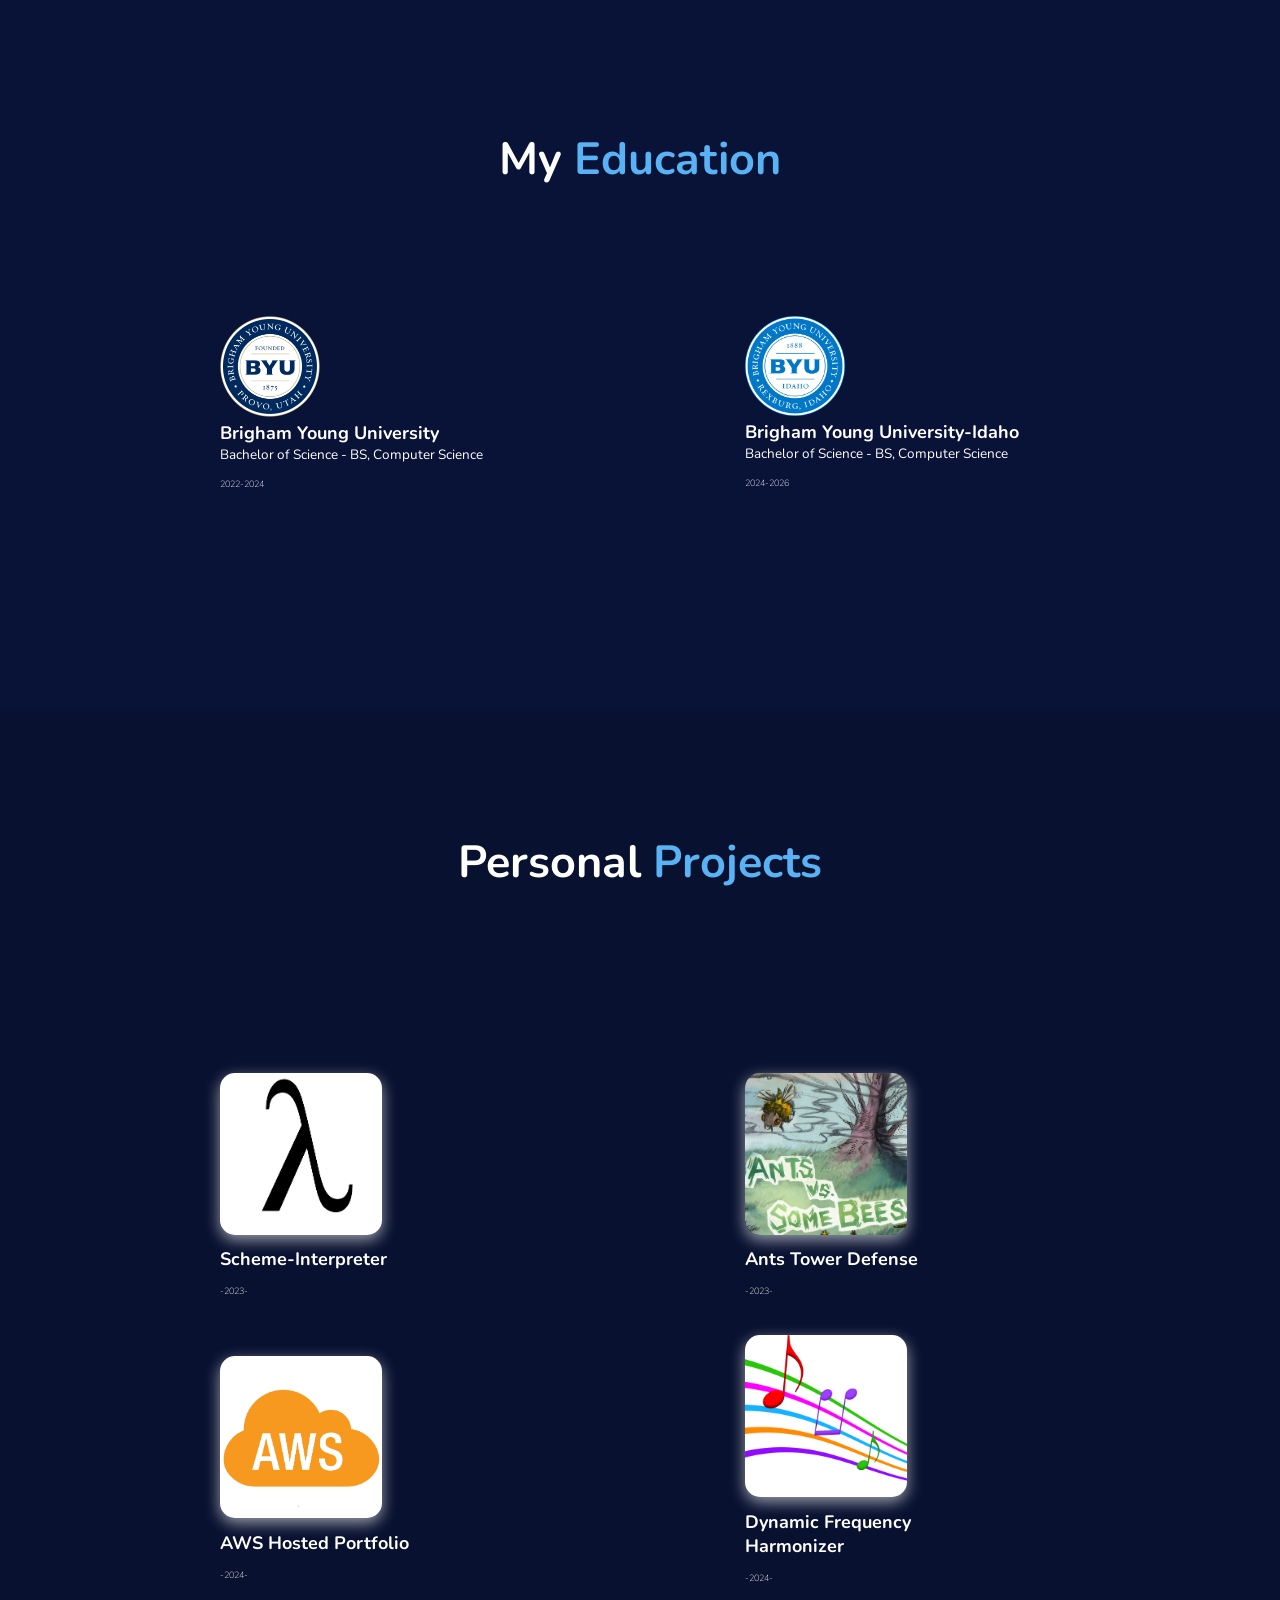
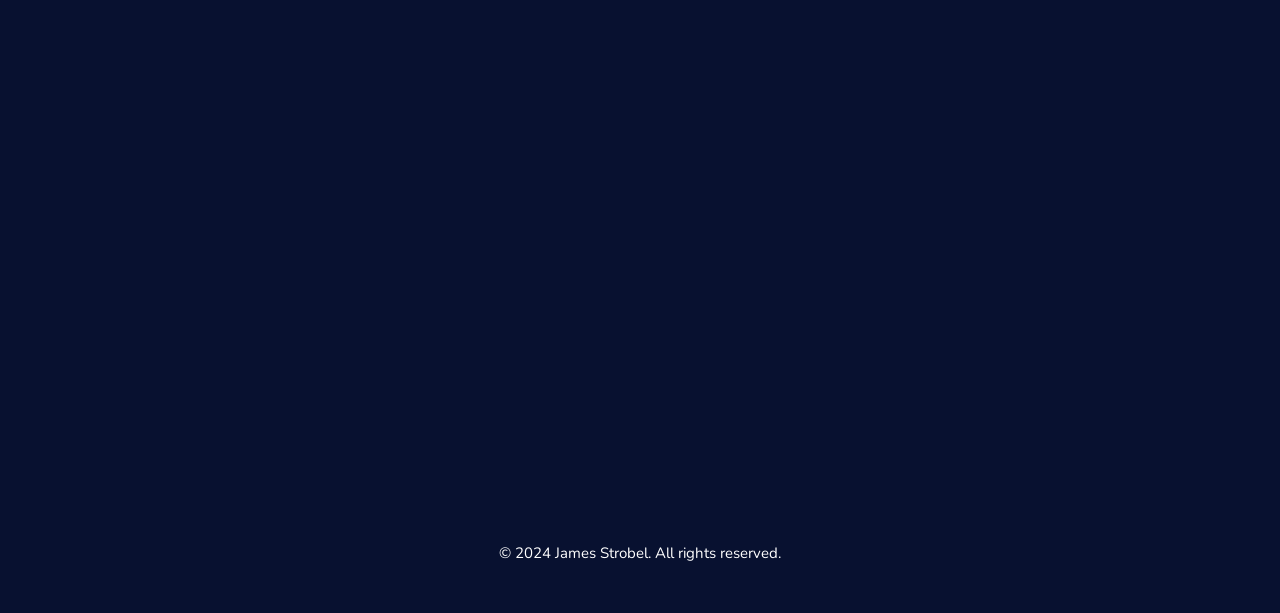
==== commit 175d530c: "Resume Button Fix" ====
--- a/index.html
+++ b/index.html
@@ -44,7 +44,7 @@
                 <!-- <a href="https://www.overleaf.com/latex/templates/jakes-resume/syzfjbzwjncs"><i class="fa-solid fa-file"></i></a> -->
                 <a href="https://www.instagram.com/strobe_stack/"><i class="fa-brands fa-instagram"></i></a>
             </div>
-            <a href="assets/James Strobel - Software Engineer - Resume.pdf class="btn">My Resume</a>
+            <a href="assets/James Strobel - Software Engineer - Resume.pdf" class="btn">My Resume</a>
         </div>
 
         <div class="home-img">
